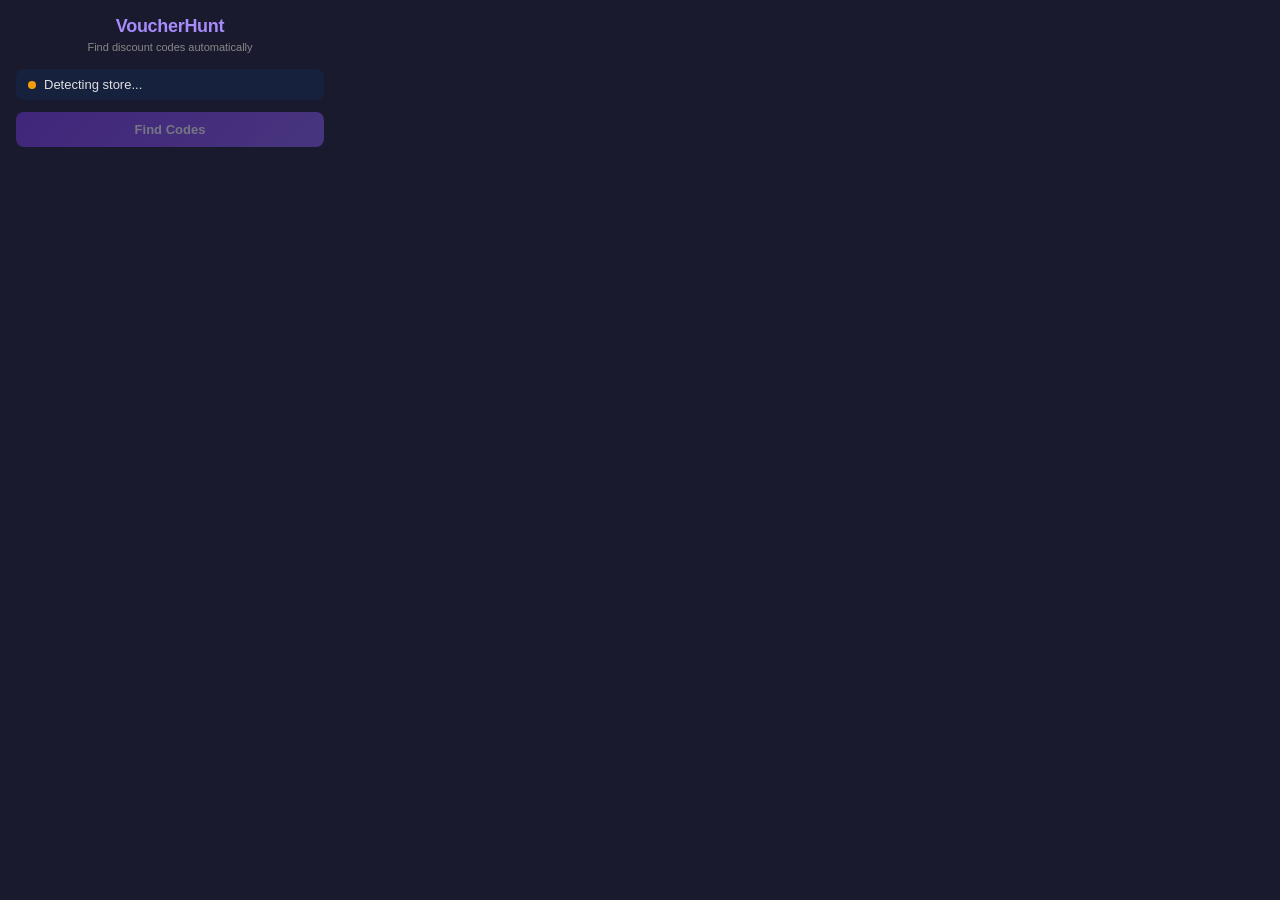
==== popup/popup.html @ 5215e3c0 "Initial release — VoucherHunt v1.7.0 Chrome extension that automatically finds and tries discount co" ====
<!DOCTYPE html>
<html lang="en">
<head>
  <meta charset="UTF-8">
  <link rel="stylesheet" href="popup.css">
</head>
<body>
  <div class="container">
    <div class="header">
      <h1>VoucherHunt</h1>
      <span class="tagline">Find discount codes automatically</span>
    </div>

    <div id="store-info" class="store-info">
      <span class="dot detecting"></span>
      <span id="store-name">Detecting store...</span>
    </div>

    <div id="not-shopify" class="message hidden">
      <p>This doesn't appear to be a Shopify checkout page.</p>
      <p class="hint">Navigate to a checkout page and try again.</p>
    </div>

    <div id="existing-discount" class="message info hidden">
      <p>Discount <strong id="existing-code"></strong> is already applied.</p>
      <p class="hint">Search for a better one?</p>
    </div>

    <div id="progress-section" class="hidden">
      <div class="progress-header">
        <span id="progress-phase"></span>
        <span id="progress-count"></span>
      </div>
      <div class="progress-bar">
        <div id="progress-fill" class="progress-fill"></div>
      </div>
      <div id="progress-code" class="progress-code"></div>
      <div id="progress-best" class="progress-best hidden">
        Best so far: <strong id="best-code"></strong> saves <strong id="best-amount"></strong>
      </div>
    </div>

    <div id="result-section" class="hidden">
      <div id="result-success" class="result success hidden">
        <div class="result-icon">&#x1F389;</div>
        <div class="result-text">
          Saved <strong id="result-amount"></strong> with <strong id="result-code"></strong>
        </div>
        <div id="result-detail" class="result-detail"></div>
      </div>
      <div id="result-none" class="result none hidden">
        <div class="result-icon">&#x1F614;</div>
        <div class="result-text">No working codes found</div>
        <div class="result-detail" id="result-tried"></div>
      </div>
    </div>

    <div class="actions">
      <button id="start-btn" class="btn primary" disabled>Find Codes</button>
      <button id="cancel-btn" class="btn secondary hidden">Stop</button>
      <button id="continue-btn" class="btn secondary hidden">Keep Going (<span id="remaining-count"></span> more)</button>
    </div>

    <div id="sources-info" class="sources-info hidden">
      <div class="sources-title">Sources checked:</div>
      <div id="sources-list" class="sources-list"></div>
    </div>
  </div>

  <script src="popup.js"></script>
</body>
</html>
---- popup/popup.css ----
* {
  margin: 0;
  padding: 0;
  box-sizing: border-box;
}

body {
  width: 340px;
  font-family: -apple-system, BlinkMacSystemFont, 'Segoe UI', Roboto, sans-serif;
  background: #1a1a2e;
  color: #e0e0e0;
}

.container {
  padding: 16px;
}

.hidden {
  display: none !important;
}

/* Header */
.header {
  text-align: center;
  margin-bottom: 14px;
}

.header h1 {
  font-size: 18px;
  font-weight: 700;
  color: #a78bfa;
  letter-spacing: -0.3px;
}

.tagline {
  font-size: 11px;
  color: #888;
}

/* Store info */
.store-info {
  display: flex;
  align-items: center;
  gap: 8px;
  padding: 8px 12px;
  background: #16213e;
  border-radius: 8px;
  font-size: 13px;
  margin-bottom: 12px;
}

.dot {
  width: 8px;
  height: 8px;
  border-radius: 50%;
  flex-shrink: 0;
}

.dot.detecting {
  background: #f59e0b;
  animation: pulse 1.2s ease-in-out infinite;
}

.dot.ready {
  background: #10b981;
}

.dot.error {
  background: #ef4444;
}

@keyframes pulse {
  0%, 100% { opacity: 1; }
  50% { opacity: 0.4; }
}

/* Messages */
.message {
  padding: 10px 12px;
  border-radius: 8px;
  font-size: 12px;
  margin-bottom: 12px;
  background: #16213e;
}

.message.info {
  border-left: 3px solid #3b82f6;
}

.message .hint {
  color: #888;
  margin-top: 4px;
}

/* Progress */
#progress-section {
  margin-bottom: 12px;
}

.progress-header {
  display: flex;
  justify-content: space-between;
  font-size: 12px;
  margin-bottom: 6px;
  color: #aaa;
}

.progress-bar {
  height: 6px;
  background: #16213e;
  border-radius: 3px;
  overflow: hidden;
  margin-bottom: 8px;
}

.progress-fill {
  height: 100%;
  background: linear-gradient(90deg, #8b5cf6, #a78bfa);
  border-radius: 3px;
  width: 0%;
  transition: width 0.3s ease;
}

.progress-code {
  font-size: 12px;
  color: #888;
  font-family: 'SF Mono', Monaco, 'Cascadia Code', monospace;
}

.progress-best {
  margin-top: 8px;
  padding: 8px 10px;
  background: #1a2940;
  border-radius: 6px;
  font-size: 12px;
  border-left: 3px solid #10b981;
}

/* Results */
.result {
  text-align: center;
  padding: 16px;
  border-radius: 10px;
  margin-bottom: 12px;
}

.result.success {
  background: linear-gradient(135deg, #064e3b, #0a3d2e);
  border: 1px solid #10b981;
}

.result.none {
  background: #16213e;
  border: 1px solid #334155;
}

.result-icon {
  font-size: 28px;
  margin-bottom: 8px;
}

.result-text {
  font-size: 14px;
  font-weight: 600;
}

.result-text strong {
  color: #a78bfa;
}

.result.success .result-text strong {
  color: #34d399;
}

.result-detail {
  font-size: 11px;
  color: #888;
  margin-top: 6px;
}

/* Buttons */
.actions {
  display: flex;
  gap: 8px;
}

.btn {
  flex: 1;
  padding: 10px;
  border: none;
  border-radius: 8px;
  font-size: 13px;
  font-weight: 600;
  cursor: pointer;
  transition: all 0.2s;
}

.btn:disabled {
  opacity: 0.4;
  cursor: not-allowed;
}

.btn.primary {
  background: linear-gradient(135deg, #7c3aed, #8b5cf6);
  color: white;
}

.btn.primary:hover:not(:disabled) {
  background: linear-gradient(135deg, #6d28d9, #7c3aed);
  transform: translateY(-1px);
}

.btn.secondary {
  background: #334155;
  color: #e0e0e0;
}

.btn.secondary:hover {
  background: #475569;
}

/* Sources info */
.sources-info {
  margin-top: 12px;
  padding-top: 10px;
  border-top: 1px solid #222;
}

.sources-title {
  font-size: 10px;
  color: #666;
  text-transform: uppercase;
  letter-spacing: 0.5px;
  margin-bottom: 4px;
}

.sources-list {
  display: flex;
  flex-wrap: wrap;
  gap: 4px;
}

.source-tag {
  font-size: 10px;
  padding: 2px 6px;
  background: #16213e;
  border-radius: 4px;
  color: #888;
}
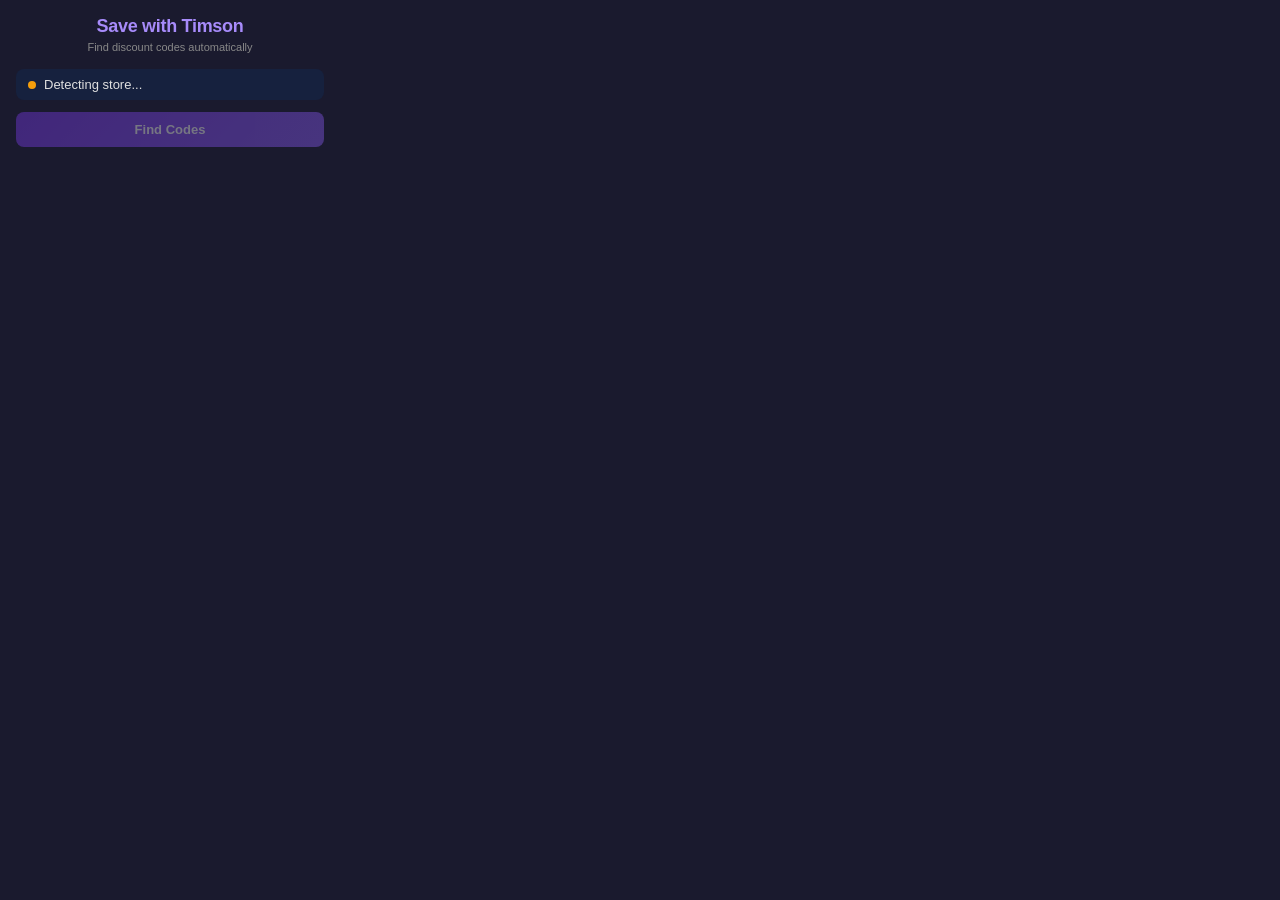
==== commit e200fa19: "Rename to Save with Timson, Bauhaus icon, fix pre-existing discount bug - Renamed from VoucherHunt t" ====
--- a/popup/popup.html
+++ b/popup/popup.html
@@ -7,7 +7,7 @@
 <body>
   <div class="container">
     <div class="header">
-      <h1>VoucherHunt</h1>
+      <h1>Save with Timson</h1>
       <span class="tagline">Find discount codes automatically</span>
     </div>
 
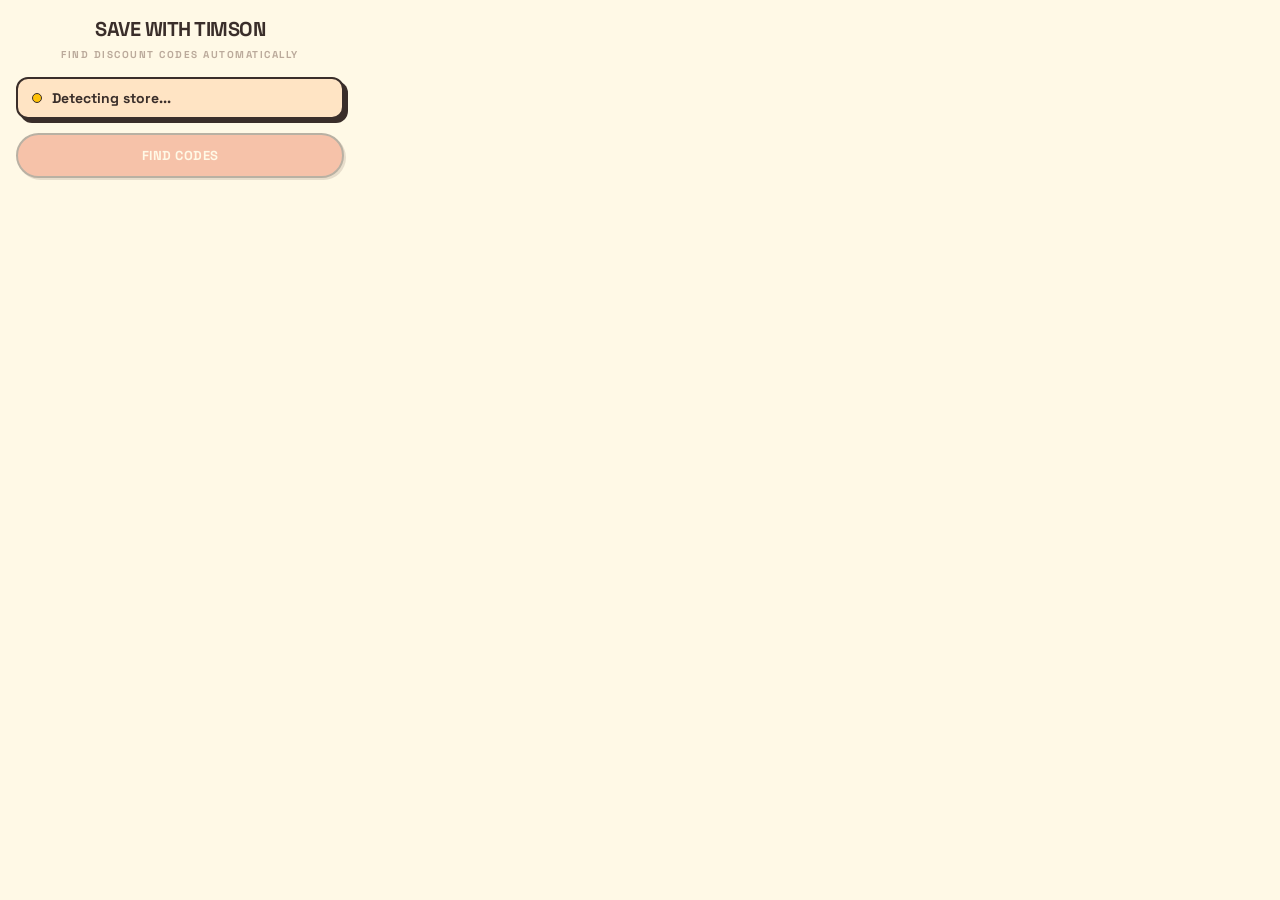
==== commit 3795a953: "Apply Sunset Bauhaus design system to popup UI - Cream (#FFF9E6) background, Espresso (#3A2E2A) ink " ====
--- a/popup/popup.html
+++ b/popup/popup.html
@@ -2,26 +2,29 @@
 <html lang="en">
 <head>
   <meta charset="UTF-8">
+  <link rel="preconnect" href="https://fonts.googleapis.com">
+  <link rel="preconnect" href="https://fonts.gstatic.com" crossorigin>
+  <link href="https://fonts.googleapis.com/css2?family=Space+Grotesk:wght@400;500;700;900&display=swap" rel="stylesheet">
   <link rel="stylesheet" href="popup.css">
 </head>
 <body>
   <div class="container">
     <div class="header">
-      <h1>Save with Timson</h1>
-      <span class="tagline">Find discount codes automatically</span>
+      <h1>SAVE WITH TIMSON</h1>
+      <span class="tagline">FIND DISCOUNT CODES AUTOMATICALLY</span>
     </div>
 
-    <div id="store-info" class="store-info">
+    <div id="store-info" class="store-card">
       <span class="dot detecting"></span>
       <span id="store-name">Detecting store...</span>
     </div>
 
-    <div id="not-shopify" class="message hidden">
-      <p>This doesn't appear to be a Shopify checkout page.</p>
+    <div id="not-shopify" class="message-card hidden">
+      <p>NOT A SHOPIFY CHECKOUT</p>
       <p class="hint">Navigate to a checkout page and try again.</p>
     </div>
 
-    <div id="existing-discount" class="message info hidden">
+    <div id="existing-discount" class="message-card info hidden">
       <p>Discount <strong id="existing-code"></strong> is already applied.</p>
       <p class="hint">Search for a better one?</p>
     </div>
@@ -41,28 +44,28 @@
     </div>
 
     <div id="result-section" class="hidden">
-      <div id="result-success" class="result success hidden">
-        <div class="result-icon">&#x1F389;</div>
+      <div id="result-success" class="result-card success hidden">
+        <div class="result-amount" id="result-amount"></div>
         <div class="result-text">
-          Saved <strong id="result-amount"></strong> with <strong id="result-code"></strong>
+          SAVED WITH <strong id="result-code"></strong>
         </div>
         <div id="result-detail" class="result-detail"></div>
+        <div class="wave-bottom"></div>
       </div>
-      <div id="result-none" class="result none hidden">
-        <div class="result-icon">&#x1F614;</div>
-        <div class="result-text">No working codes found</div>
+      <div id="result-none" class="result-card none hidden">
+        <div class="result-text">NO CODES FOUND</div>
         <div class="result-detail" id="result-tried"></div>
       </div>
     </div>
 
     <div class="actions">
-      <button id="start-btn" class="btn primary" disabled>Find Codes</button>
-      <button id="cancel-btn" class="btn secondary hidden">Stop</button>
-      <button id="continue-btn" class="btn secondary hidden">Keep Going (<span id="remaining-count"></span> more)</button>
+      <button id="start-btn" class="btn primary" disabled>FIND CODES</button>
+      <button id="cancel-btn" class="btn secondary hidden">STOP</button>
+      <button id="continue-btn" class="btn secondary hidden">KEEP GOING (<span id="remaining-count"></span> MORE)</button>
     </div>
 
     <div id="sources-info" class="sources-info hidden">
-      <div class="sources-title">Sources checked:</div>
+      <div class="sources-title">SOURCES CHECKED</div>
       <div id="sources-list" class="sources-list"></div>
     </div>
   </div>
--- a/popup/popup.css
+++ b/popup/popup.css
@@ -1,3 +1,21 @@
+/* ===========================================
+   SUNSET BAUHAUS DESIGN SYSTEM
+   Save with Timson — Chrome Extension
+   =========================================== */
+
+:root {
+  --cream: #FFF9E6;
+  --peach: #FFE4C4;
+  --espresso: #3A2E2A;
+  --orange: #E85D3B;
+  --yellow: #FFC107;
+  --green: #00E676;
+  --outline: #BBAA9B;
+  --ink-border: 2px solid var(--espresso);
+  --hard-shadow: 4px 4px 0px var(--espresso);
+  --hard-shadow-hover: 8px 8px 0px var(--espresso);
+}
+
 * {
   margin: 0;
   padding: 0;
@@ -5,10 +23,10 @@
 }
 
 body {
-  width: 340px;
-  font-family: -apple-system, BlinkMacSystemFont, 'Segoe UI', Roboto, sans-serif;
-  background: #1a1a2e;
-  color: #e0e0e0;
+  width: 360px;
+  font-family: 'Space Grotesk', -apple-system, sans-serif;
+  background: var(--cream);
+  color: var(--espresso);
 }
 
 .container {
@@ -19,54 +37,62 @@
   display: none !important;
 }
 
-/* Header */
+/* --- Header --- */
 .header {
   text-align: center;
   margin-bottom: 14px;
 }
 
 .header h1 {
-  font-size: 18px;
-  font-weight: 700;
-  color: #a78bfa;
-  letter-spacing: -0.3px;
+  font-size: 20px;
+  font-weight: 900;
+  letter-spacing: -0.5px;
+  text-transform: uppercase;
+  color: var(--espresso);
 }
 
 .tagline {
-  font-size: 11px;
-  color: #888;
-}
-
-/* Store info */
-.store-info {
+  font-size: 10px;
+  font-weight: 700;
+  letter-spacing: 1.5px;
+  text-transform: uppercase;
+  color: var(--outline);
+}
+
+/* --- Store Card --- */
+.store-card {
   display: flex;
   align-items: center;
-  gap: 8px;
-  padding: 8px 12px;
-  background: #16213e;
-  border-radius: 8px;
-  font-size: 13px;
-  margin-bottom: 12px;
+  gap: 10px;
+  padding: 10px 14px;
+  background: var(--peach);
+  border: var(--ink-border);
+  border-radius: 12px;
+  box-shadow: var(--hard-shadow);
+  font-size: 14px;
+  font-weight: 700;
+  margin-bottom: 14px;
 }
 
 .dot {
-  width: 8px;
-  height: 8px;
+  width: 10px;
+  height: 10px;
   border-radius: 50%;
   flex-shrink: 0;
+  border: 1.5px solid var(--espresso);
 }
 
 .dot.detecting {
-  background: #f59e0b;
+  background: var(--yellow);
   animation: pulse 1.2s ease-in-out infinite;
 }
 
 .dot.ready {
-  background: #10b981;
+  background: var(--green);
 }
 
 .dot.error {
-  background: #ef4444;
+  background: var(--orange);
 }
 
 @keyframes pulse {
@@ -74,111 +100,145 @@
   50% { opacity: 0.4; }
 }
 
-/* Messages */
-.message {
-  padding: 10px 12px;
-  border-radius: 8px;
-  font-size: 12px;
-  margin-bottom: 12px;
-  background: #16213e;
-}
-
-.message.info {
-  border-left: 3px solid #3b82f6;
-}
-
-.message .hint {
-  color: #888;
+/* --- Messages --- */
+.message-card {
+  padding: 12px 14px;
+  border: var(--ink-border);
+  border-radius: 12px;
+  font-size: 13px;
+  font-weight: 500;
+  margin-bottom: 14px;
+  background: var(--cream);
+  box-shadow: 3px 3px 0px var(--outline);
+}
+
+.message-card.info {
+  border-left: 5px solid var(--orange);
+}
+
+.message-card .hint {
+  color: var(--outline);
   margin-top: 4px;
-}
-
-/* Progress */
+  font-size: 11px;
+}
+
+/* --- Progress --- */
 #progress-section {
-  margin-bottom: 12px;
+  margin-bottom: 14px;
 }
 
 .progress-header {
   display: flex;
   justify-content: space-between;
-  font-size: 12px;
-  margin-bottom: 6px;
-  color: #aaa;
+  font-size: 11px;
+  font-weight: 700;
+  text-transform: uppercase;
+  letter-spacing: 0.5px;
+  margin-bottom: 8px;
+  color: var(--espresso);
 }
 
 .progress-bar {
-  height: 6px;
-  background: #16213e;
-  border-radius: 3px;
+  height: 10px;
+  background: var(--peach);
+  border: var(--ink-border);
+  border-radius: 6px;
   overflow: hidden;
-  margin-bottom: 8px;
+  margin-bottom: 10px;
 }
 
 .progress-fill {
   height: 100%;
-  background: linear-gradient(90deg, #8b5cf6, #a78bfa);
-  border-radius: 3px;
+  background: var(--orange);
   width: 0%;
   transition: width 0.3s ease;
 }
 
 .progress-code {
   font-size: 12px;
-  color: #888;
-  font-family: 'SF Mono', Monaco, 'Cascadia Code', monospace;
+  font-weight: 500;
+  color: var(--outline);
+  font-family: 'Space Grotesk', monospace;
 }
 
 .progress-best {
-  margin-top: 8px;
-  padding: 8px 10px;
-  background: #1a2940;
-  border-radius: 6px;
+  margin-top: 10px;
+  padding: 10px 12px;
+  background: var(--peach);
+  border: var(--ink-border);
+  border-radius: 10px;
   font-size: 12px;
-  border-left: 3px solid #10b981;
-}
-
-/* Results */
-.result {
+  font-weight: 700;
+  box-shadow: 3px 3px 0px var(--espresso);
+}
+
+.progress-best strong {
+  color: var(--orange);
+}
+
+/* --- Results --- */
+.result-card {
   text-align: center;
-  padding: 16px;
-  border-radius: 10px;
-  margin-bottom: 12px;
-}
-
-.result.success {
-  background: linear-gradient(135deg, #064e3b, #0a3d2e);
-  border: 1px solid #10b981;
-}
-
-.result.none {
-  background: #16213e;
-  border: 1px solid #334155;
-}
-
-.result-icon {
-  font-size: 28px;
-  margin-bottom: 8px;
+  padding: 20px 16px;
+  border: var(--ink-border);
+  border-radius: 16px;
+  margin-bottom: 14px;
+  position: relative;
+  overflow: hidden;
+}
+
+.result-card.success {
+  background: var(--peach);
+  box-shadow: var(--hard-shadow);
+}
+
+.result-card.none {
+  background: var(--cream);
+  box-shadow: 3px 3px 0px var(--outline);
+}
+
+.result-amount {
+  font-size: 36px;
+  font-weight: 900;
+  color: var(--orange);
+  letter-spacing: -1px;
+  line-height: 1;
+  margin-bottom: 4px;
 }
 
 .result-text {
-  font-size: 14px;
-  font-weight: 600;
+  font-size: 13px;
+  font-weight: 900;
+  text-transform: uppercase;
+  letter-spacing: 0.5px;
 }
 
 .result-text strong {
-  color: #a78bfa;
-}
-
-.result.success .result-text strong {
-  color: #34d399;
+  color: var(--orange);
 }
 
 .result-detail {
   font-size: 11px;
-  color: #888;
+  font-weight: 500;
+  color: var(--outline);
   margin-top: 6px;
 }
 
-/* Buttons */
+/* Wave pattern at bottom of success card */
+.wave-bottom {
+  position: absolute;
+  bottom: 0;
+  left: 0;
+  right: 0;
+  height: 30%;
+  background:
+    radial-gradient(ellipse at 30% 100%, var(--yellow) 0%, transparent 60%),
+    radial-gradient(ellipse at 70% 100%, var(--green) 0%, transparent 50%);
+  opacity: 0.25;
+  pointer-events: none;
+}
+
+/* --- Buttons --- */
 .actions {
   display: flex;
   gap: 8px;
@@ -186,64 +246,79 @@
 
 .btn {
   flex: 1;
-  padding: 10px;
-  border: none;
-  border-radius: 8px;
+  padding: 12px;
+  border: var(--ink-border);
+  border-radius: 2rem;
+  font-family: 'Space Grotesk', sans-serif;
   font-size: 13px;
-  font-weight: 600;
+  font-weight: 900;
+  text-transform: uppercase;
+  letter-spacing: 0.5px;
   cursor: pointer;
-  transition: all 0.2s;
+  transition: all 0.15s ease;
+  box-shadow: var(--hard-shadow);
+}
+
+.btn:active {
+  box-shadow: 2px 2px 0px var(--espresso);
+  transform: translate(2px, 2px);
 }
 
 .btn:disabled {
-  opacity: 0.4;
+  opacity: 0.35;
   cursor: not-allowed;
+  box-shadow: 2px 2px 0px var(--outline);
 }
 
 .btn.primary {
-  background: linear-gradient(135deg, #7c3aed, #8b5cf6);
-  color: white;
+  background: var(--orange);
+  color: var(--cream);
 }
 
 .btn.primary:hover:not(:disabled) {
-  background: linear-gradient(135deg, #6d28d9, #7c3aed);
-  transform: translateY(-1px);
+  box-shadow: var(--hard-shadow-hover);
+  transform: translateY(-4px);
 }
 
 .btn.secondary {
-  background: #334155;
-  color: #e0e0e0;
+  background: var(--cream);
+  color: var(--espresso);
 }
 
 .btn.secondary:hover {
-  background: #475569;
-}
-
-/* Sources info */
+  background: var(--peach);
+  box-shadow: var(--hard-shadow-hover);
+  transform: translateY(-4px);
+}
+
+/* --- Sources --- */
 .sources-info {
-  margin-top: 12px;
+  margin-top: 14px;
   padding-top: 10px;
-  border-top: 1px solid #222;
+  border-top: var(--ink-border);
 }
 
 .sources-title {
   font-size: 10px;
-  color: #666;
-  text-transform: uppercase;
-  letter-spacing: 0.5px;
-  margin-bottom: 4px;
+  font-weight: 700;
+  text-transform: uppercase;
+  letter-spacing: 1.5px;
+  color: var(--outline);
+  margin-bottom: 6px;
 }
 
 .sources-list {
   display: flex;
   flex-wrap: wrap;
-  gap: 4px;
+  gap: 5px;
 }
 
 .source-tag {
   font-size: 10px;
-  padding: 2px 6px;
-  background: #16213e;
-  border-radius: 4px;
-  color: #888;
-}
+  font-weight: 700;
+  padding: 3px 8px;
+  background: var(--peach);
+  border: 1.5px solid var(--espresso);
+  border-radius: 2rem;
+  color: var(--espresso);
+}
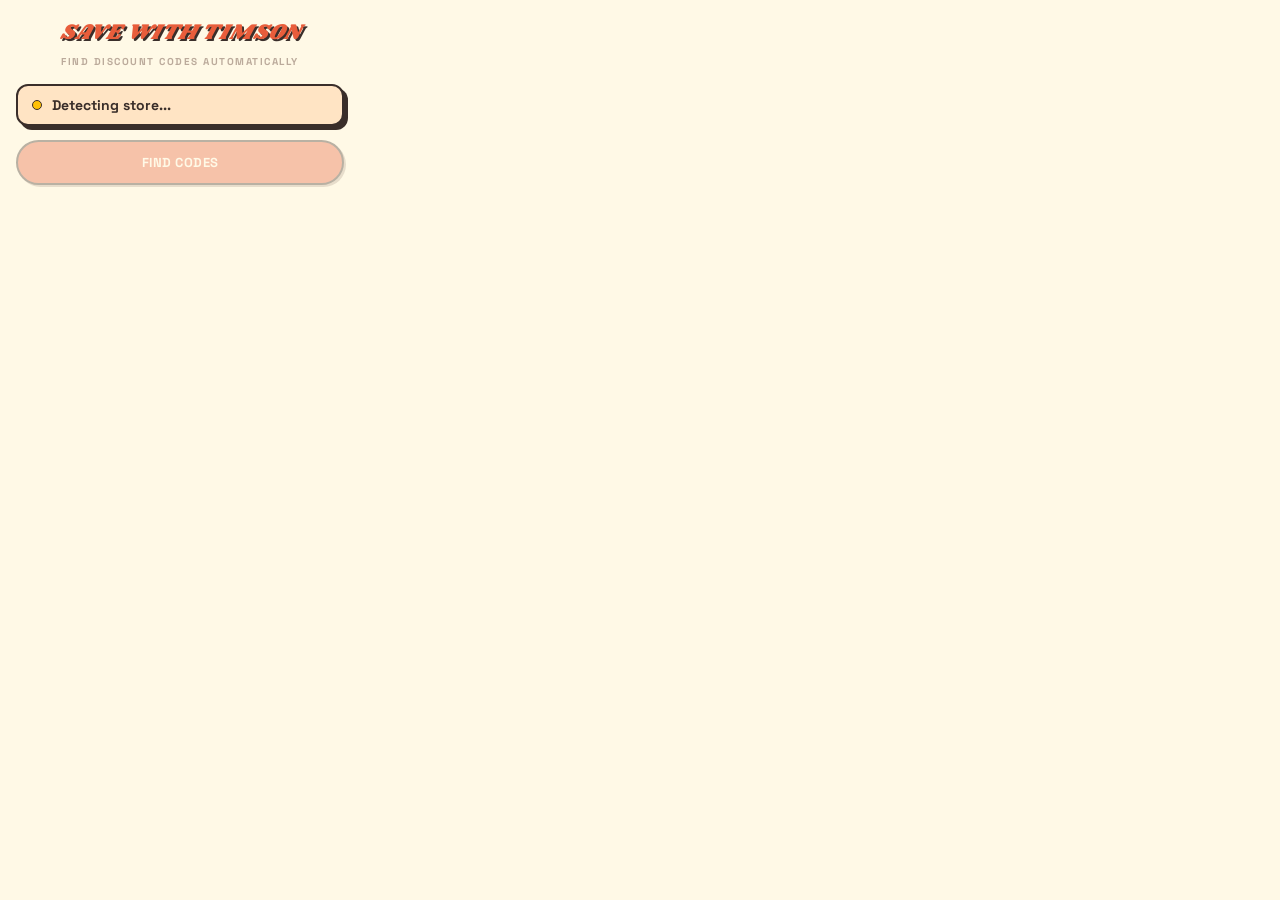
==== commit 11de0184: "Shrikhand headline, full opacity waves, final Bauhaus screenshots - Headline uses Shrikhand italic f" ====
--- a/popup/popup.html
+++ b/popup/popup.html
@@ -4,7 +4,7 @@
   <meta charset="UTF-8">
   <link rel="preconnect" href="https://fonts.googleapis.com">
   <link rel="preconnect" href="https://fonts.gstatic.com" crossorigin>
-  <link href="https://fonts.googleapis.com/css2?family=Space+Grotesk:wght@400;500;700;900&display=swap" rel="stylesheet">
+  <link href="https://fonts.googleapis.com/css2?family=Shrikhand&family=Space+Grotesk:wght@400;500;700;900&display=swap" rel="stylesheet">
   <link rel="stylesheet" href="popup.css">
 </head>
 <body>
--- a/popup/popup.css
+++ b/popup/popup.css
@@ -44,11 +44,14 @@
 }
 
 .header h1 {
-  font-size: 20px;
-  font-weight: 900;
-  letter-spacing: -0.5px;
-  text-transform: uppercase;
-  color: var(--espresso);
+  font-family: 'Shrikhand', cursive;
+  font-size: 22px;
+  font-weight: 400;
+  font-style: italic;
+  letter-spacing: 0.5px;
+  text-transform: uppercase;
+  color: var(--orange);
+  text-shadow: 2px 2px 0px var(--espresso);
 }
 
 .tagline {
@@ -170,10 +173,26 @@
   font-size: 12px;
   font-weight: 700;
   box-shadow: 3px 3px 0px var(--espresso);
+  position: relative;
+  overflow: hidden;
 }
 
 .progress-best strong {
   color: var(--orange);
+}
+
+/* Small green wave accent in bottom-right of "best so far" card */
+.progress-best::after {
+  content: '';
+  position: absolute;
+  bottom: 0;
+  right: 0;
+  width: 40%;
+  height: 100%;
+  pointer-events: none;
+  background-image: url("data:image/svg+xml,%3Csvg xmlns='http://www.w3.org/2000/svg' viewBox='0 0 200 100' preserveAspectRatio='none'%3E%3Cpath d='M80,100 C100,60 140,80 200,50 L200,100 Z' fill='%2300E676' opacity='1'/%3E%3C/svg%3E");
+  background-size: 100% 100%;
+  background-repeat: no-repeat;
 }
 
 /* --- Results --- */
@@ -190,6 +209,7 @@
 .result-card.success {
   background: var(--peach);
   box-shadow: var(--hard-shadow);
+  padding-bottom: 30px;
 }
 
 .result-card.none {
@@ -222,20 +242,22 @@
   font-weight: 500;
   color: var(--outline);
   margin-top: 6px;
-}
-
-/* Wave pattern at bottom of success card */
+  position: relative;
+  z-index: 1;
+}
+
+/* Single organic green wave at very bottom of success card — below all text */
 .wave-bottom {
   position: absolute;
   bottom: 0;
   left: 0;
   right: 0;
-  height: 30%;
-  background:
-    radial-gradient(ellipse at 30% 100%, var(--yellow) 0%, transparent 60%),
-    radial-gradient(ellipse at 70% 100%, var(--green) 0%, transparent 50%);
-  opacity: 0.25;
+  height: 24%;
   pointer-events: none;
+  background-image: url("data:image/svg+xml,%3Csvg xmlns='http://www.w3.org/2000/svg' viewBox='0 0 400 60' preserveAspectRatio='none'%3E%3Cpath d='M0,25 C80,5 160,40 260,20 C330,8 370,30 400,18 L400,60 L0,60 Z' fill='%2300E676' opacity='1'/%3E%3C/svg%3E");
+  background-size: 100% 100%;
+  background-repeat: no-repeat;
+  background-position: bottom;
 }
 
 /* --- Buttons --- */
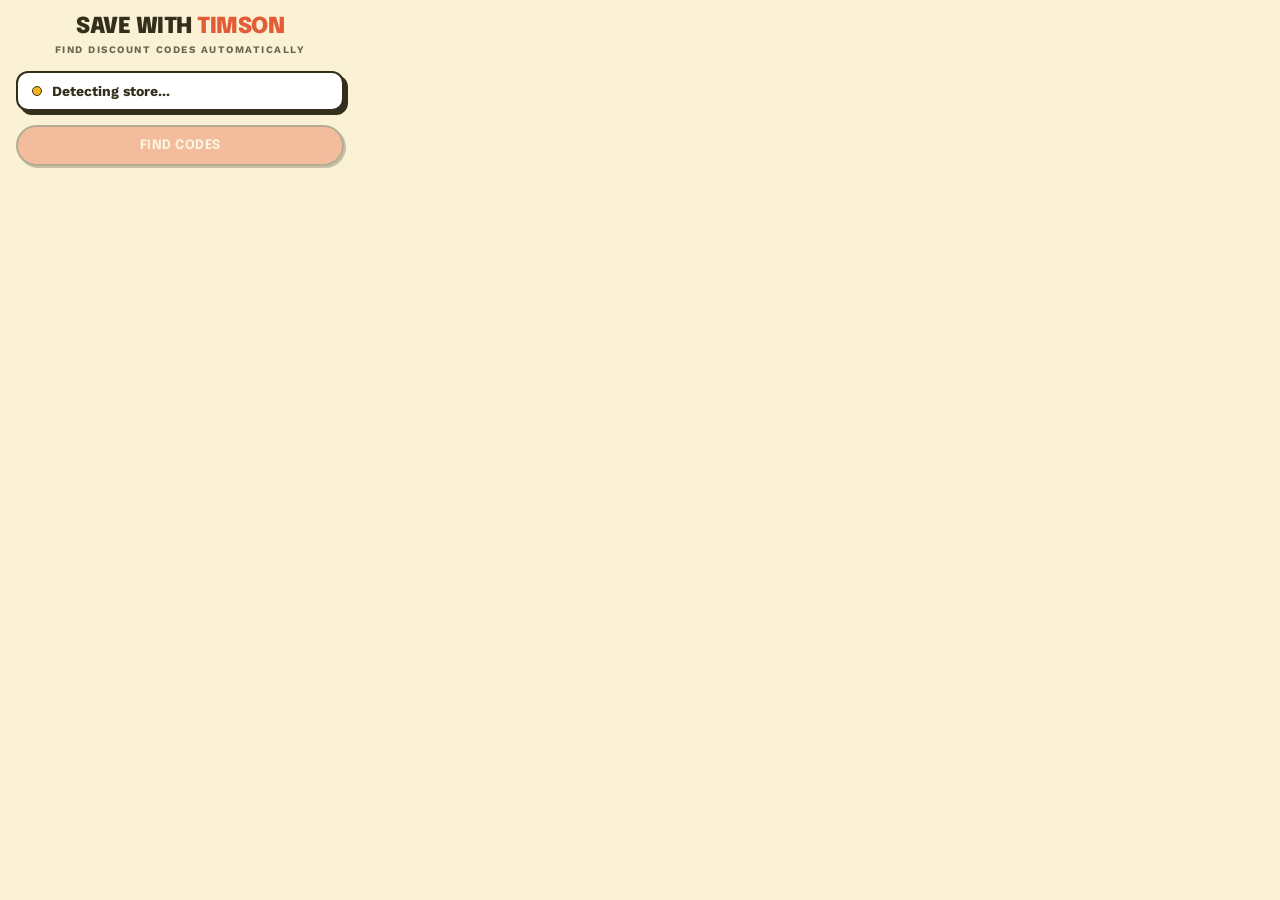
==== commit 6768d986: "Redesign extension popup and landing page with RetroTimsons design system - Swap Shrikhand + Space G" ====
--- a/popup/popup.html
+++ b/popup/popup.html
@@ -4,13 +4,13 @@
   <meta charset="UTF-8">
   <link rel="preconnect" href="https://fonts.googleapis.com">
   <link rel="preconnect" href="https://fonts.gstatic.com" crossorigin>
-  <link href="https://fonts.googleapis.com/css2?family=Shrikhand&family=Space+Grotesk:wght@400;500;700;900&display=swap" rel="stylesheet">
+  <link href="https://fonts.googleapis.com/css2?family=Epilogue:wght@400;500;600;700;800;900&family=Work+Sans:wght@400;500;600;700&display=swap" rel="stylesheet">
   <link rel="stylesheet" href="popup.css">
 </head>
 <body>
   <div class="container">
     <div class="header">
-      <h1>SAVE WITH TIMSON</h1>
+      <h1>SAVE WITH <span>TIMSON</span></h1>
       <span class="tagline">FIND DISCOUNT CODES AUTOMATICALLY</span>
     </div>
 
--- a/popup/popup.css
+++ b/popup/popup.css
@@ -1,19 +1,23 @@
 /* ===========================================
-   SUNSET BAUHAUS DESIGN SYSTEM
+   RETROTIMSON DESIGN SYSTEM
    Save with Timson — Chrome Extension
    =========================================== */
 
 :root {
-  --cream: #FFF9E6;
-  --peach: #FFE4C4;
-  --espresso: #3A2E2A;
-  --orange: #E85D3B;
-  --yellow: #FFC107;
-  --green: #00E676;
-  --outline: #BBAA9B;
-  --ink-border: 2px solid var(--espresso);
-  --hard-shadow: 4px 4px 0px var(--espresso);
-  --hard-shadow-hover: 8px 8px 0px var(--espresso);
+  --primary: #E35B37;
+  --primary-dark: #a83110;
+  --secondary: #F4B41A;
+  --secondary-light: #f5e6b8;
+  --tertiary: #00D180;
+  --tertiary-light: #d0f5e8;
+  --surface: #FBF2D5;
+  --surface-dim: #f0e4be;
+  --surface-card: #ffffff;
+  --on-surface: #332f1c;
+  --on-surface-muted: #6b6450;
+  --ink-border: 2px solid var(--on-surface);
+  --hard-shadow: 4px 4px 0px var(--on-surface);
+  --hard-shadow-hover: 6px 6px 0px var(--on-surface);
 }
 
 * {
@@ -24,9 +28,9 @@
 
 body {
   width: 360px;
-  font-family: 'Space Grotesk', -apple-system, sans-serif;
-  background: var(--cream);
-  color: var(--espresso);
+  font-family: 'Work Sans', -apple-system, sans-serif;
+  background: var(--surface);
+  color: var(--on-surface);
 }
 
 .container {
@@ -44,14 +48,16 @@
 }
 
 .header h1 {
-  font-family: 'Shrikhand', cursive;
+  font-family: 'Epilogue', sans-serif;
   font-size: 22px;
-  font-weight: 400;
-  font-style: italic;
-  letter-spacing: 0.5px;
-  text-transform: uppercase;
-  color: var(--orange);
-  text-shadow: 2px 2px 0px var(--espresso);
+  font-weight: 900;
+  letter-spacing: -0.5px;
+  text-transform: uppercase;
+  color: var(--on-surface);
+}
+
+.header h1 span {
+  color: var(--primary);
 }
 
 .tagline {
@@ -59,7 +65,7 @@
   font-weight: 700;
   letter-spacing: 1.5px;
   text-transform: uppercase;
-  color: var(--outline);
+  color: var(--on-surface-muted);
 }
 
 /* --- Store Card --- */
@@ -68,7 +74,7 @@
   align-items: center;
   gap: 10px;
   padding: 10px 14px;
-  background: var(--peach);
+  background: var(--surface-card);
   border: var(--ink-border);
   border-radius: 12px;
   box-shadow: var(--hard-shadow);
@@ -82,20 +88,20 @@
   height: 10px;
   border-radius: 50%;
   flex-shrink: 0;
-  border: 1.5px solid var(--espresso);
+  border: 1.5px solid var(--on-surface);
 }
 
 .dot.detecting {
-  background: var(--yellow);
+  background: var(--secondary);
   animation: pulse 1.2s ease-in-out infinite;
 }
 
 .dot.ready {
-  background: var(--green);
+  background: var(--tertiary);
 }
 
 .dot.error {
-  background: var(--orange);
+  background: var(--primary);
 }
 
 @keyframes pulse {
@@ -111,16 +117,16 @@
   font-size: 13px;
   font-weight: 500;
   margin-bottom: 14px;
-  background: var(--cream);
-  box-shadow: 3px 3px 0px var(--outline);
+  background: var(--surface-card);
+  box-shadow: 3px 3px 0px var(--on-surface);
 }
 
 .message-card.info {
-  border-left: 5px solid var(--orange);
+  border-left: 5px solid var(--primary);
 }
 
 .message-card .hint {
-  color: var(--outline);
+  color: var(--on-surface-muted);
   margin-top: 4px;
   font-size: 11px;
 }
@@ -133,17 +139,18 @@
 .progress-header {
   display: flex;
   justify-content: space-between;
+  font-family: 'Epilogue', sans-serif;
   font-size: 11px;
   font-weight: 700;
   text-transform: uppercase;
   letter-spacing: 0.5px;
   margin-bottom: 8px;
-  color: var(--espresso);
+  color: var(--on-surface);
 }
 
 .progress-bar {
   height: 10px;
-  background: var(--peach);
+  background: var(--surface-dim);
   border: var(--ink-border);
   border-radius: 6px;
   overflow: hidden;
@@ -152,7 +159,7 @@
 
 .progress-fill {
   height: 100%;
-  background: var(--orange);
+  background: var(--primary);
   width: 0%;
   transition: width 0.3s ease;
 }
@@ -160,39 +167,37 @@
 .progress-code {
   font-size: 12px;
   font-weight: 500;
-  color: var(--outline);
-  font-family: 'Space Grotesk', monospace;
+  color: var(--on-surface-muted);
 }
 
 .progress-best {
   margin-top: 10px;
   padding: 10px 12px;
-  background: var(--peach);
+  background: var(--surface-card);
   border: var(--ink-border);
   border-radius: 10px;
   font-size: 12px;
   font-weight: 700;
-  box-shadow: 3px 3px 0px var(--espresso);
+  box-shadow: 3px 3px 0px var(--on-surface);
   position: relative;
   overflow: hidden;
 }
 
 .progress-best strong {
-  color: var(--orange);
-}
-
-/* Small green wave accent in bottom-right of "best so far" card */
+  color: var(--primary);
+}
+
+/* Geometric accent on "best so far" card */
 .progress-best::after {
   content: '';
   position: absolute;
-  bottom: 0;
-  right: 0;
-  width: 40%;
-  height: 100%;
+  bottom: -8px;
+  right: -8px;
+  width: 36px;
+  height: 36px;
+  border-radius: 50%;
+  background: var(--tertiary-light);
   pointer-events: none;
-  background-image: url("data:image/svg+xml,%3Csvg xmlns='http://www.w3.org/2000/svg' viewBox='0 0 200 100' preserveAspectRatio='none'%3E%3Cpath d='M80,100 C100,60 140,80 200,50 L200,100 Z' fill='%2300E676' opacity='1'/%3E%3C/svg%3E");
-  background-size: 100% 100%;
-  background-repeat: no-repeat;
 }
 
 /* --- Results --- */
@@ -207,57 +212,57 @@
 }
 
 .result-card.success {
-  background: var(--peach);
+  background: var(--surface-card);
   box-shadow: var(--hard-shadow);
   padding-bottom: 30px;
 }
 
 .result-card.none {
-  background: var(--cream);
-  box-shadow: 3px 3px 0px var(--outline);
+  background: var(--surface-card);
+  box-shadow: 3px 3px 0px var(--on-surface);
 }
 
 .result-amount {
+  font-family: 'Epilogue', sans-serif;
   font-size: 36px;
   font-weight: 900;
-  color: var(--orange);
+  color: var(--primary);
   letter-spacing: -1px;
   line-height: 1;
   margin-bottom: 4px;
 }
 
 .result-text {
+  font-family: 'Epilogue', sans-serif;
   font-size: 13px;
-  font-weight: 900;
+  font-weight: 800;
   text-transform: uppercase;
   letter-spacing: 0.5px;
 }
 
 .result-text strong {
-  color: var(--orange);
+  color: var(--primary);
 }
 
 .result-detail {
   font-size: 11px;
   font-weight: 500;
-  color: var(--outline);
+  color: var(--on-surface-muted);
   margin-top: 6px;
   position: relative;
   z-index: 1;
 }
 
-/* Single organic green wave at very bottom of success card — below all text */
+/* Geometric accent on success card */
 .wave-bottom {
   position: absolute;
-  bottom: 0;
-  left: 0;
-  right: 0;
-  height: 24%;
+  bottom: -10px;
+  right: -10px;
+  width: 60px;
+  height: 60px;
+  border-radius: 50%;
+  background: var(--tertiary-light);
   pointer-events: none;
-  background-image: url("data:image/svg+xml,%3Csvg xmlns='http://www.w3.org/2000/svg' viewBox='0 0 400 60' preserveAspectRatio='none'%3E%3Cpath d='M0,25 C80,5 160,40 260,20 C330,8 370,30 400,18 L400,60 L0,60 Z' fill='%2300E676' opacity='1'/%3E%3C/svg%3E");
-  background-size: 100% 100%;
-  background-repeat: no-repeat;
-  background-position: bottom;
 }
 
 /* --- Buttons --- */
@@ -270,10 +275,10 @@
   flex: 1;
   padding: 12px;
   border: var(--ink-border);
-  border-radius: 2rem;
-  font-family: 'Space Grotesk', sans-serif;
+  border-radius: 100px;
+  font-family: 'Epilogue', sans-serif;
   font-size: 13px;
-  font-weight: 900;
+  font-weight: 700;
   text-transform: uppercase;
   letter-spacing: 0.5px;
   cursor: pointer;
@@ -282,50 +287,51 @@
 }
 
 .btn:active {
-  box-shadow: 2px 2px 0px var(--espresso);
+  box-shadow: 2px 2px 0px var(--on-surface);
   transform: translate(2px, 2px);
 }
 
 .btn:disabled {
   opacity: 0.35;
   cursor: not-allowed;
-  box-shadow: 2px 2px 0px var(--outline);
+  box-shadow: 2px 2px 0px var(--on-surface-muted);
 }
 
 .btn.primary {
-  background: var(--orange);
-  color: var(--cream);
+  background: var(--primary);
+  color: #fff;
 }
 
 .btn.primary:hover:not(:disabled) {
+  background: var(--primary-dark);
   box-shadow: var(--hard-shadow-hover);
-  transform: translateY(-4px);
+  transform: translateY(-2px);
 }
 
 .btn.secondary {
-  background: var(--cream);
-  color: var(--espresso);
+  background: var(--surface);
+  color: var(--on-surface);
 }
 
 .btn.secondary:hover {
-  background: var(--peach);
+  background: var(--surface-dim);
   box-shadow: var(--hard-shadow-hover);
-  transform: translateY(-4px);
+  transform: translateY(-2px);
 }
 
 /* --- Sources --- */
 .sources-info {
   margin-top: 14px;
   padding-top: 10px;
-  border-top: var(--ink-border);
 }
 
 .sources-title {
+  font-family: 'Epilogue', sans-serif;
   font-size: 10px;
   font-weight: 700;
   text-transform: uppercase;
   letter-spacing: 1.5px;
-  color: var(--outline);
+  color: var(--on-surface-muted);
   margin-bottom: 6px;
 }
 
@@ -339,8 +345,8 @@
   font-size: 10px;
   font-weight: 700;
   padding: 3px 8px;
-  background: var(--peach);
-  border: 1.5px solid var(--espresso);
-  border-radius: 2rem;
-  color: var(--espresso);
-}
+  background: var(--secondary-light);
+  border: 1.5px solid var(--on-surface);
+  border-radius: 100px;
+  color: var(--on-surface);
+}
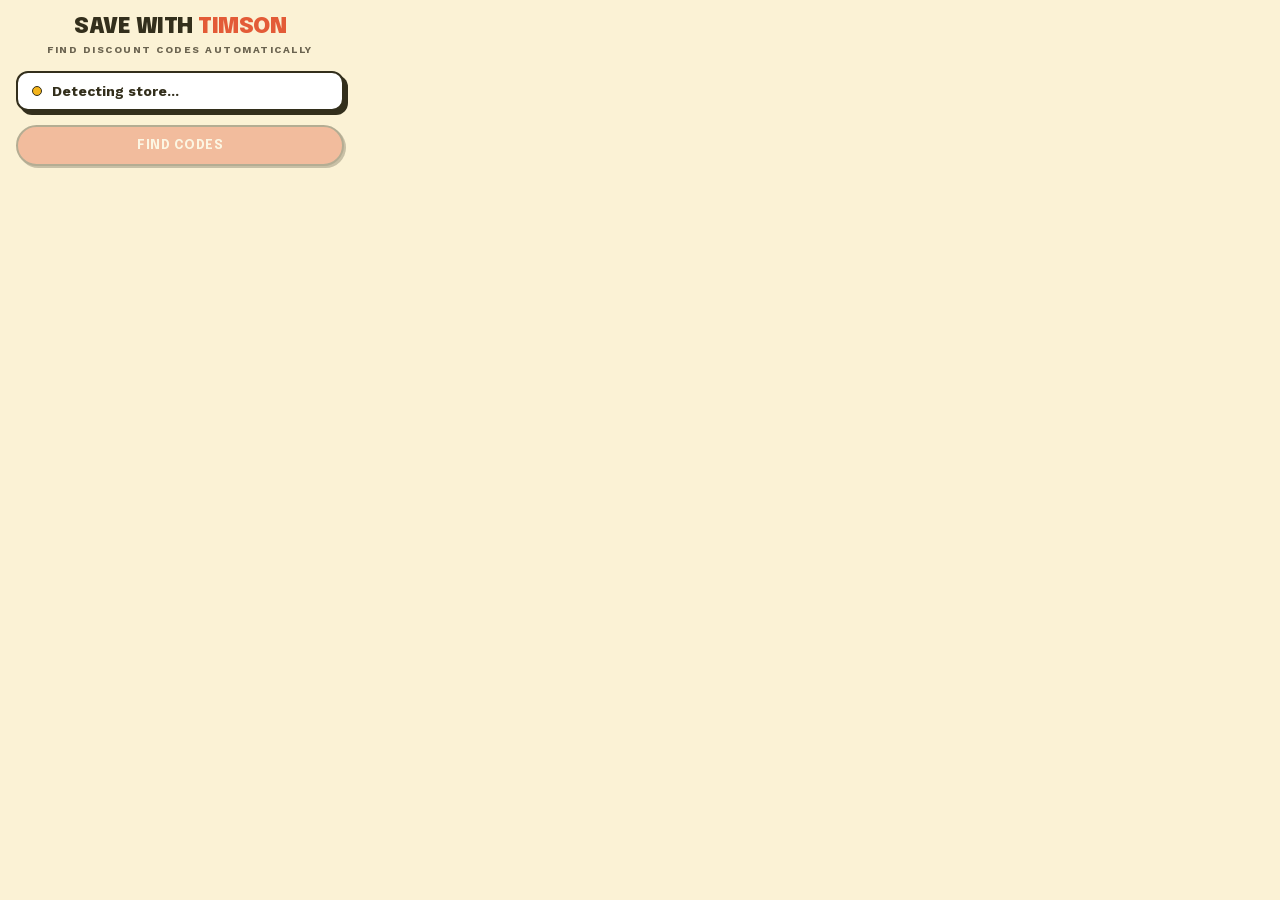
==== commit 6218a272: "v2.1.0: Security hardening and privacy improvements - Add sender.id validation to all onMessage hand" ====
--- a/popup/popup.html
+++ b/popup/popup.html
@@ -2,9 +2,6 @@
 <html lang="en">
 <head>
   <meta charset="UTF-8">
-  <link rel="preconnect" href="https://fonts.googleapis.com">
-  <link rel="preconnect" href="https://fonts.gstatic.com" crossorigin>
-  <link href="https://fonts.googleapis.com/css2?family=Epilogue:wght@400;500;600;700;800;900&family=Work+Sans:wght@400;500;600;700&display=swap" rel="stylesheet">
   <link rel="stylesheet" href="popup.css">
 </head>
 <body>
--- a/popup/popup.css
+++ b/popup/popup.css
@@ -2,6 +2,22 @@
    RETROTIMSON DESIGN SYSTEM
    Save with Timson — Chrome Extension
    =========================================== */
+
+@font-face {
+  font-family: 'Epilogue';
+  font-style: normal;
+  font-weight: 400 900;
+  font-display: swap;
+  src: url(fonts/epilogue-latin.woff2) format('woff2');
+}
+
+@font-face {
+  font-family: 'Work Sans';
+  font-style: normal;
+  font-weight: 400 700;
+  font-display: swap;
+  src: url(fonts/worksans-latin.woff2) format('woff2');
+}
 
 :root {
   --primary: #E35B37;
